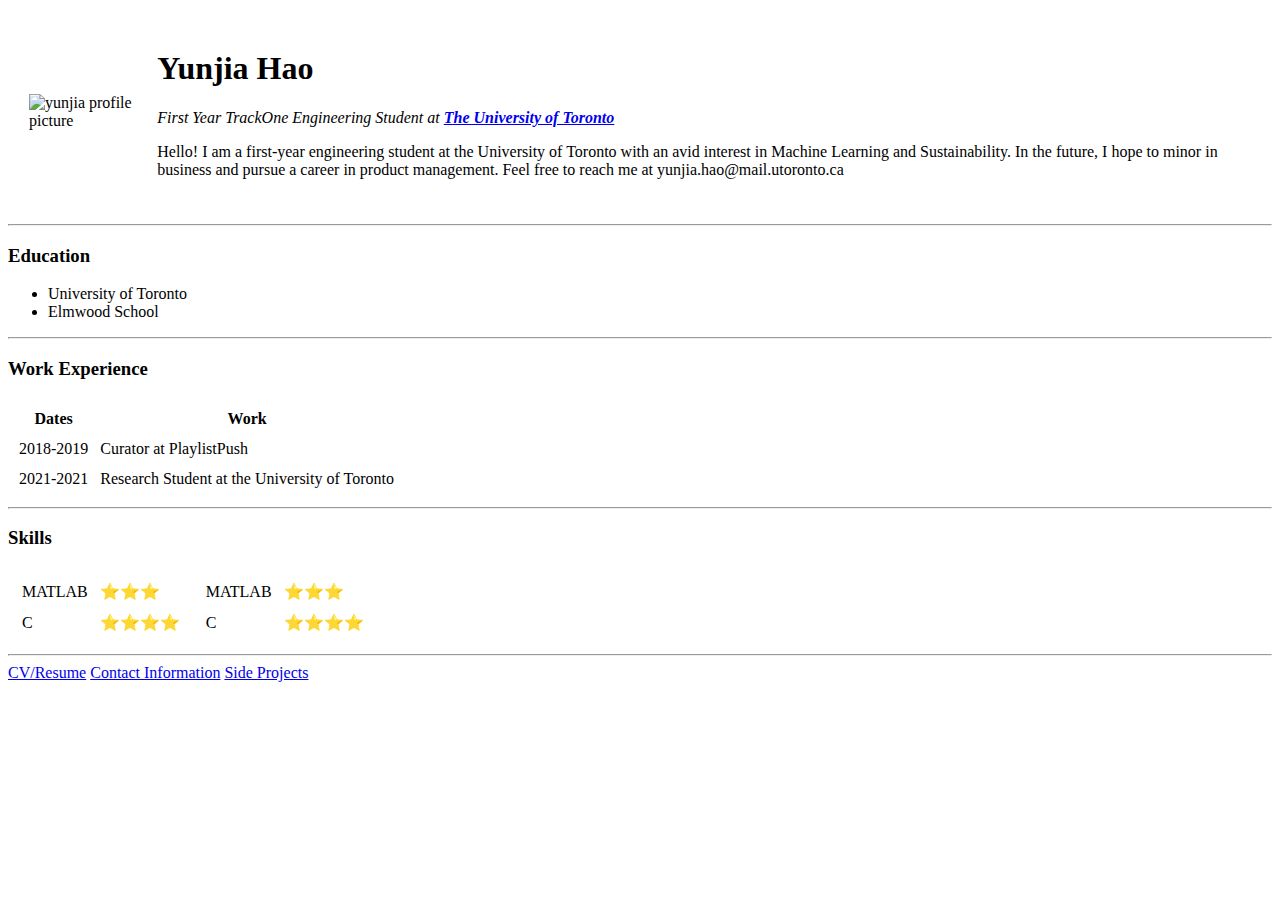
==== index.html @ fc9ffe54 "initial cv files" ====
<!DOCTYPE html>
<html lang="en" dir="ltr">

<head>
  <meta charset="utf-8">
  <title>Yunjia's Personal Site</title>
</head>

<body>
  <table cellspacing="20">
    <tr>
      <td>
        <img src="yunjia.png" width="200" height="200" alt="yunjia profile picture" />
      </td>
      <td>
        <h1>Yunjia Hao</h1>
        <p><em>First Year TrackOne Engineering Student at <strong><a href="https://www.utoronto.ca/">The University of Toronto</a></strong></em></p>
        <p>Hello! I am a first-year engineering student at the University of Toronto with an avid interest in Machine Learning and Sustainability. In the future, I hope to minor in business and pursue a career in product management. Feel free to
          reach me
          at yunjia.hao@mail.utoronto.ca
        </p>
      </td>
    </tr>
  </table>
  <hr />
  <h3>Education</h3>
  <ul>
    <li>University of Toronto</li>
    <li>Elmwood School</li>
  </ul>
  <hr />
  <h3>Work Experience</h3>
  <table cellspacing="10">
    <thead>
      <tr>
        <th>Dates</th>
        <th>Work</th>
      </tr>
    </thead>
    <tbody>
      <tr>
        <td>2018-2019</td>
        <td>Curator at PlaylistPush</td>
      </tr>
      <tr>
        <td>2021-2021</td>
        <td>Research Student at the University of Toronto</td>
</tr>
</tbody>
</table>
<hr />
<h3>Skills</h3>
<table>
  <tr>
    <td>
      <table cellspacing="10">
        <tr>
          <td>MATLAB</td>
          <td>⭐⭐⭐</td>
        </tr>
        <tr>
          <td>C</td>
          <td>⭐⭐⭐⭐</td>
        </tr>
      </table>
    </td>
    <td>
      <table cellspacing="10">
        <tr>
          <td>MATLAB</td>
          <td>⭐⭐⭐</td>
        </tr>
        <tr>
          <td>C</td>
          <td>⭐⭐⭐⭐</td>
        </tr>
      </table>
    </td>
  </tr>
</table>
  <hr />
  <a href="CV.html"> CV/Resume</a>
  <a href="contactinfo.html"> Contact Information</a>
  <a href="sideprojects.html"> Side Projects</a>
  </body>
</html>
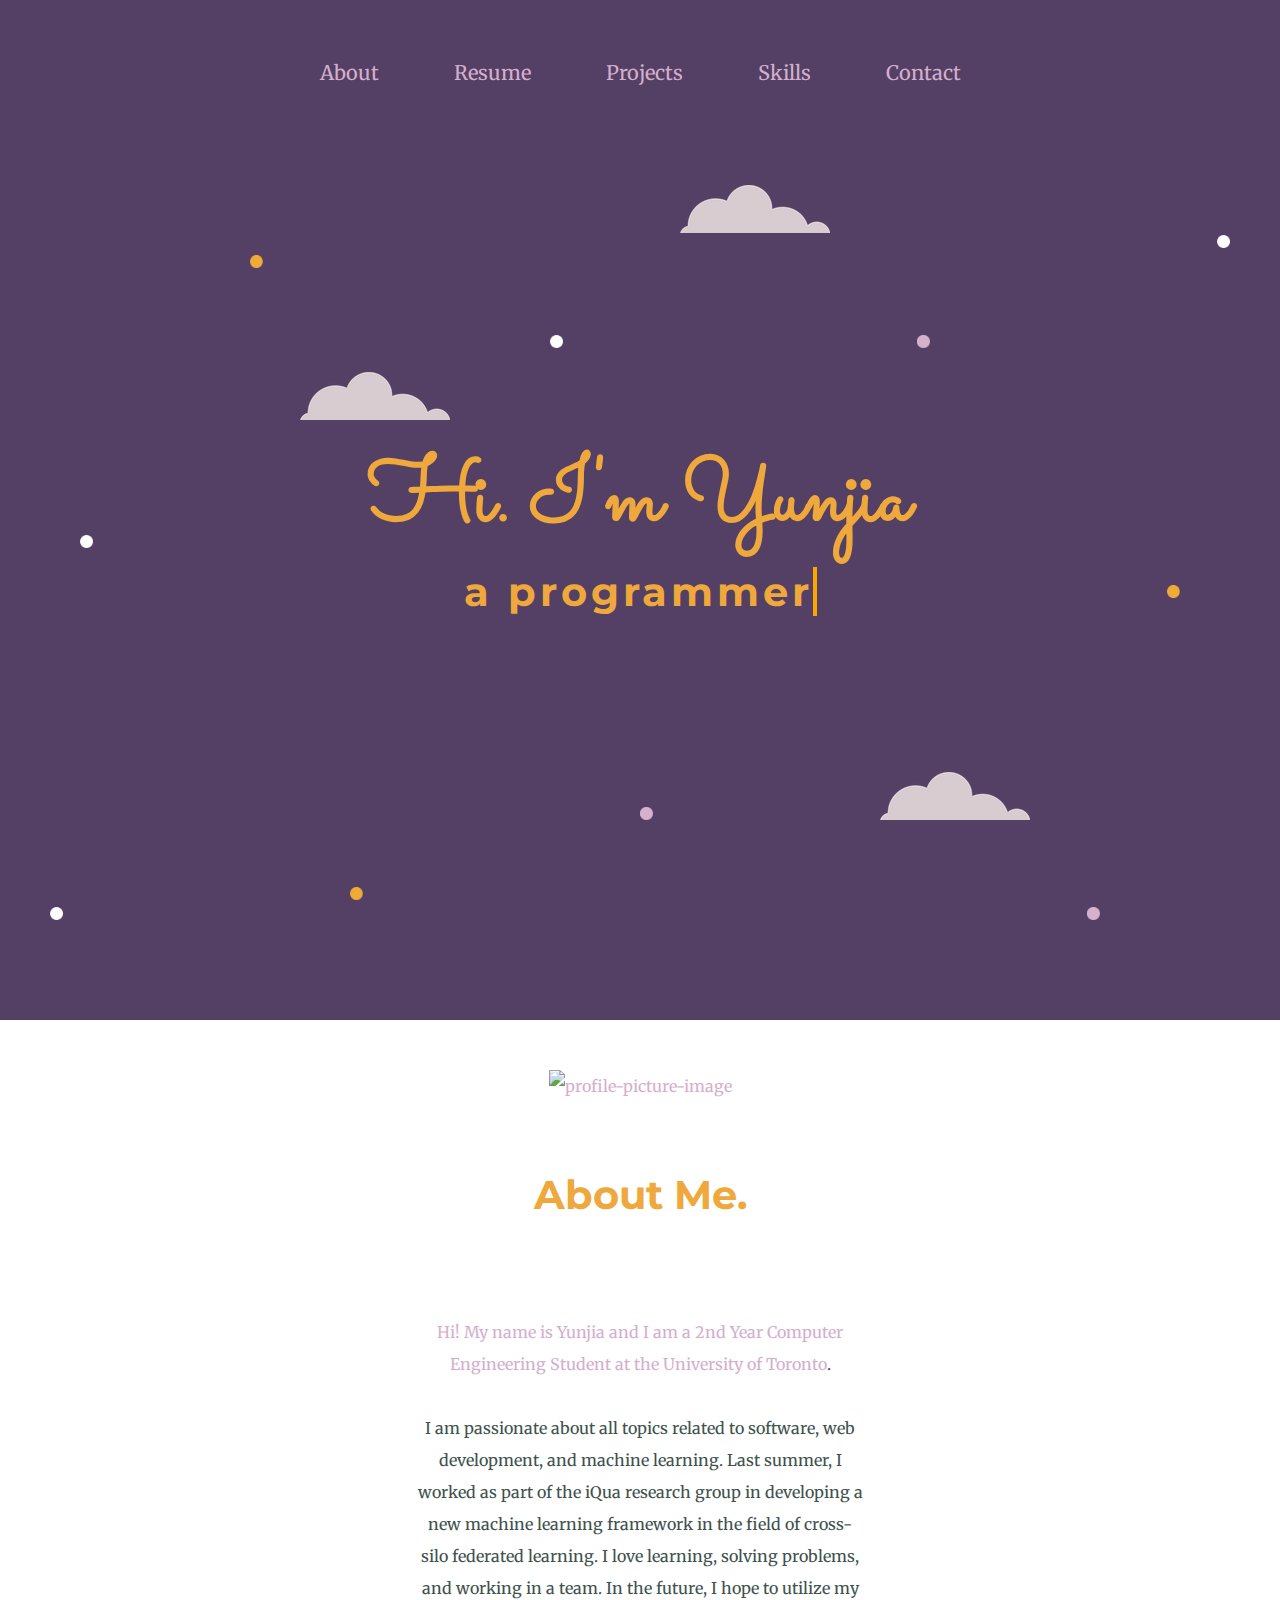
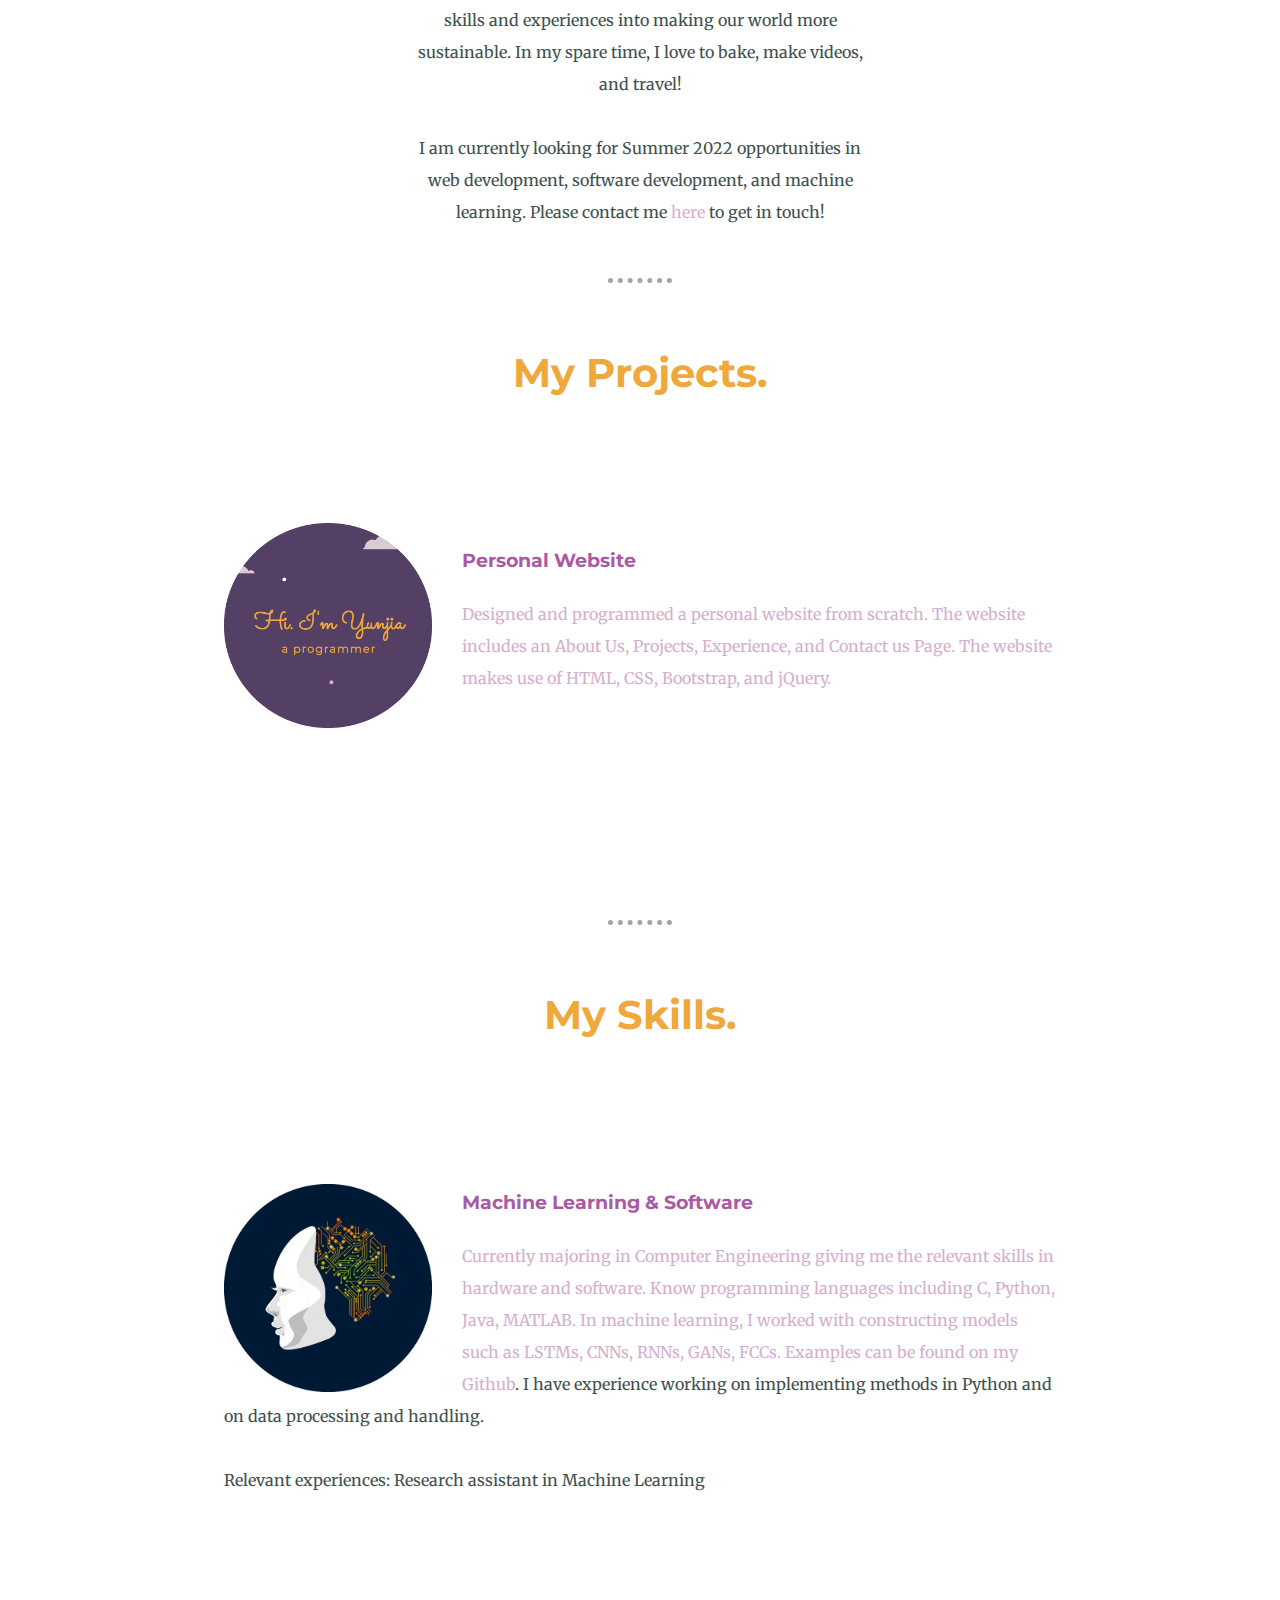
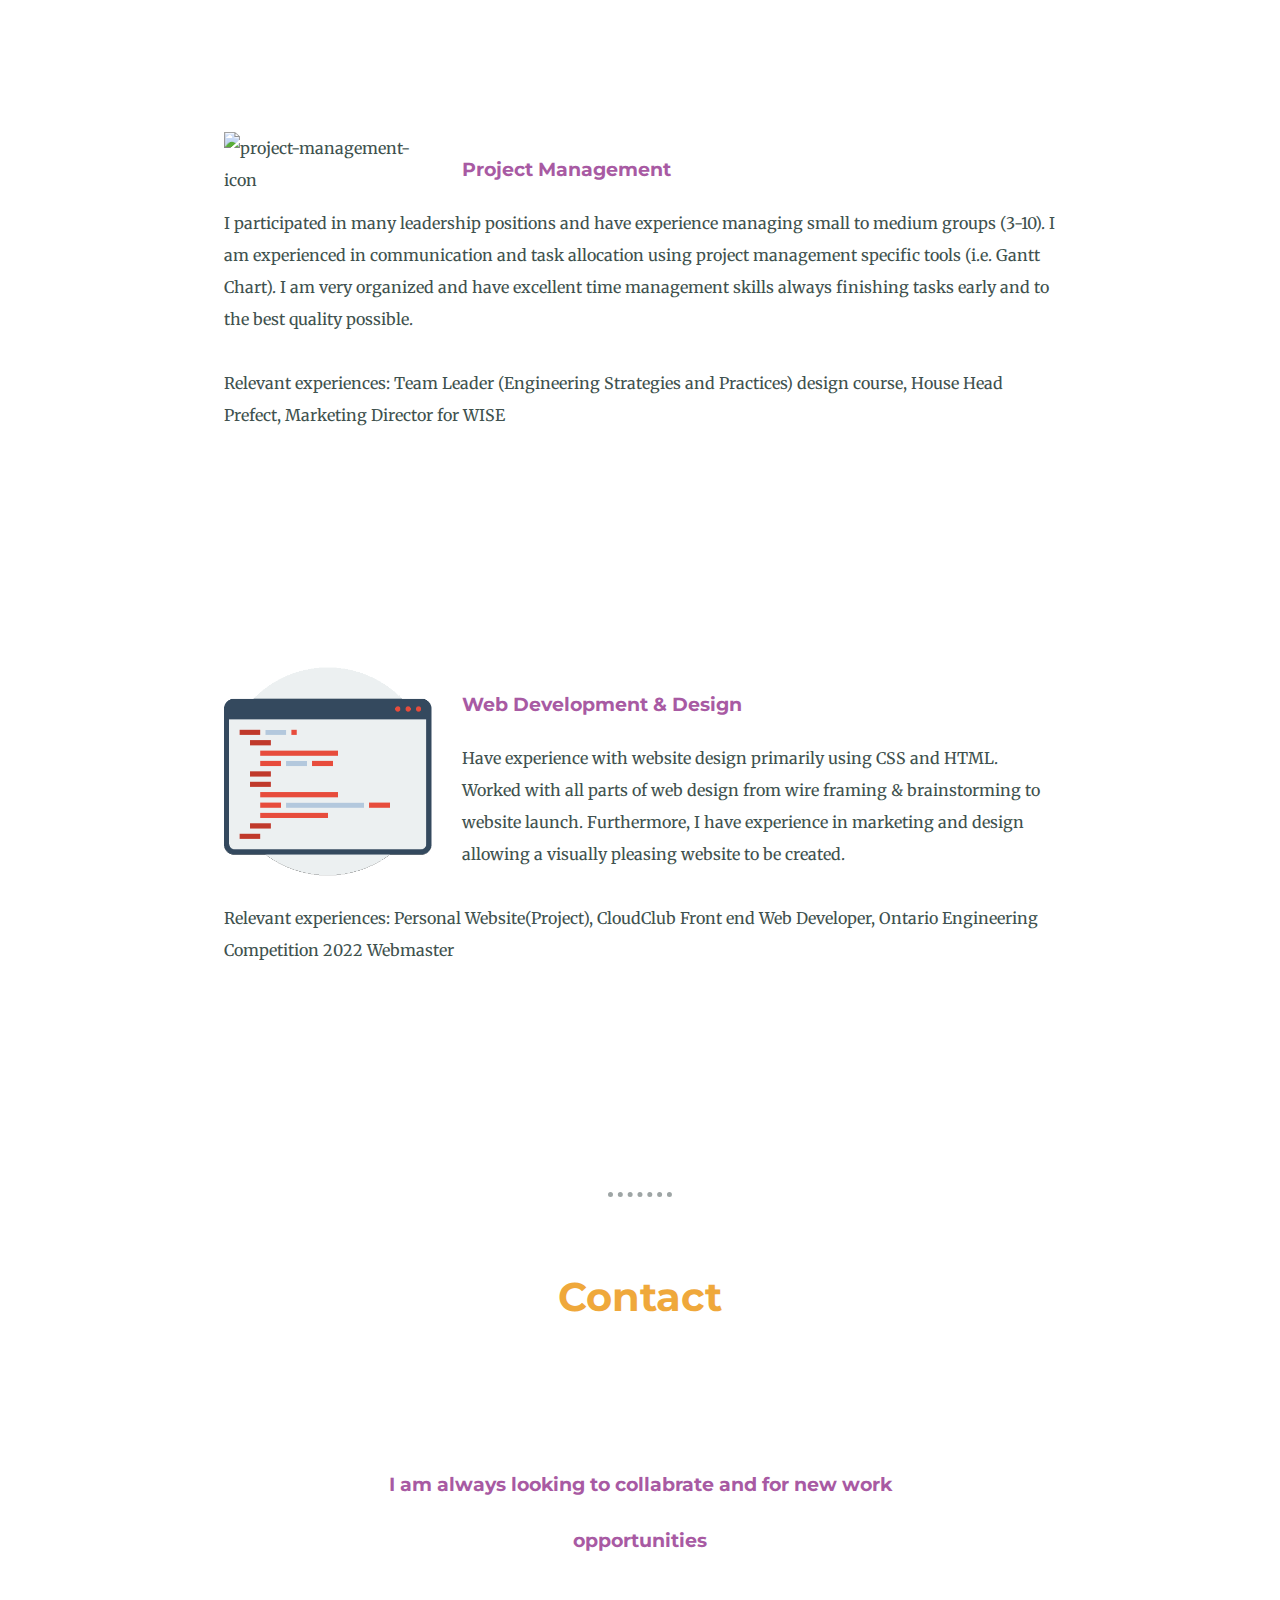
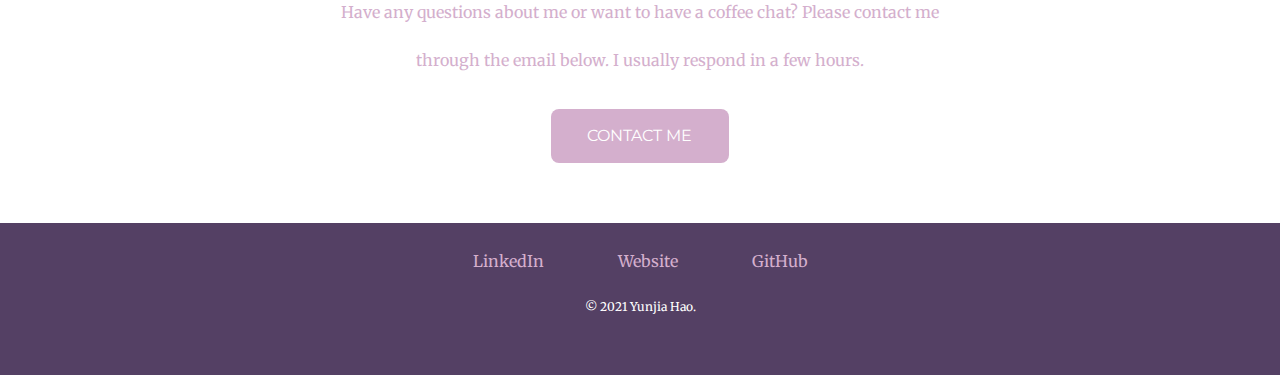
==== commit 856ed363: "Add files via upload" ====
--- a/index.html
+++ b/index.html
@@ -1,86 +1,132 @@
 <!DOCTYPE html>
-<html lang="en" dir="ltr">
+<html>
+  <head>
+    <meta charset="utf-8">
+    <title>Yunjia Hao</title>
+    <link rel="icon" href="favicon.ico">
+    <link rel="preconnect" href="https://fonts.gstatic.com">
+    <link href="https://fonts.googleapis.com/css2?family=Merriweather&family=Montserrat&family=Sacramento&display=swap" rel="stylesheet">
+  
+      <!-- CSS StyleSheets -->
+  <link href="https://cdn.jsdelivr.net/npm/bootstrap@5.0.2/dist/css/bootstrap.min.css" rel="stylesheet" integrity="sha384-EVSTQN3/azprG1Anm3QDgpJLIm9Nao0Yz1ztcQTwFspd3yD65VohhpuuCOmLASjC" crossorigin="anonymous">
+  <link rel="stylesheet" href="css/styles.css">
 
-<head>
-  <meta charset="utf-8">
-  <title>Yunjia's Personal Site</title>
-</head>
+    <!-- Font Awesone Icons -->
+    <script src="https://kit.fontawesome.com/dd083757b3.js" crossorigin="anonymous"></script>
+ 
+    <!-- Bootstrap scripts -->
+<script src="https://code.jquery.com/jquery-3.5.1.slim.min.js"
+integrity="sha384-DfXdz2htPH0lsSSs5nCTpuj/zy4C+OGpamoFVy38MVBnE+IbbVYUew+OrCXaRkfj"
+crossorigin="anonymous"></script>
+<script src="https://cdn.jsdelivr.net/npm/bootstrap@4.6.0/dist/js/bootstrap.bundle.min.js"
+integrity="sha384-Piv4xVNRyMGpqkS2by6br4gNJ7DXjqk09RmUpJ8jgGtD7zP9yug3goQfGII0yAns"
+crossorigin="anonymous"></script>
+  </head>
+  <body>
 
-<body>
-  <table cellspacing="20">
-    <tr>
-      <td>
-        <img src="yunjia.png" width="200" height="200" alt="yunjia profile picture" />
-      </td>
-      <td>
-        <h1>Yunjia Hao</h1>
-        <p><em>First Year TrackOne Engineering Student at <strong><a href="https://www.utoronto.ca/">The University of Toronto</a></strong></em></p>
-        <p>Hello! I am a first-year engineering student at the University of Toronto with an avid interest in Machine Learning and Sustainability. In the future, I hope to minor in business and pursue a career in product management. Feel free to
-          reach me
-          at yunjia.hao@mail.utoronto.ca
-        </p>
-      </td>
-    </tr>
-  </table>
-  <hr />
-  <h3>Education</h3>
-  <ul>
-    <li>University of Toronto</li>
-    <li>Elmwood School</li>
-  </ul>
-  <hr />
-  <h3>Work Experience</h3>
-  <table cellspacing="10">
-    <thead>
-      <tr>
-        <th>Dates</th>
-        <th>Work</th>
-      </tr>
-    </thead>
-    <tbody>
-      <tr>
-        <td>2018-2019</td>
-        <td>Curator at PlaylistPush</td>
-      </tr>
-      <tr>
-        <td>2021-2021</td>
-        <td>Research Student at the University of Toronto</td>
-</tr>
-</tbody>
-</table>
-<hr />
-<h3>Skills</h3>
-<table>
-  <tr>
-    <td>
-      <table cellspacing="10">
-        <tr>
-          <td>MATLAB</td>
-          <td>⭐⭐⭐</td>
-        </tr>
-        <tr>
-          <td>C</td>
-          <td>⭐⭐⭐⭐</td>
-        </tr>
-      </table>
-    </td>
-    <td>
-      <table cellspacing="10">
-        <tr>
-          <td>MATLAB</td>
-          <td>⭐⭐⭐</td>
-        </tr>
-        <tr>
-          <td>C</td>
-          <td>⭐⭐⭐⭐</td>
-        </tr>
-      </table>
-    </td>
-  </tr>
-</table>
-  <hr />
-  <a href="CV.html"> CV/Resume</a>
-  <a href="contactinfo.html"> Contact Information</a>
-  <a href="sideprojects.html"> Side Projects</a>
+    <div class= "nav-bar">
+      <a href= "#about_me" class="footer-link">About</a>
+      <a class="footer-link" href="/Users/Yunjin/Documents/Web Development/CSS-My Site/documents/resume.pdf">Resume</a>
+      <a href= "#my_projects" class="footer-link">Projects</a>
+      <a href= "#skills" class="footer-link">Skills</a>
+      <a href= "#contact_me" class="footer-link">Contact</a>
+    </div>
+    <div class="top-container">
+    
+      <img src="images/cloud.png" alt="cloud-img" class="top-cloud">
+        <h1>Hi. I'm Yunjia</h1>
+        <div class="typewriter"><h2 class='typed-text'>a programmer</h2><br></div>
+        <img src="images/cloud.png" alt="cloud-img" class="bottom-cloud">
+        <img src="images/cloud.png" alt="cloud-img" class="another-cloud">
+        <img src="images/circle.png" alt="circle-img" class="circle-1">
+        <img src="images/circle.png" alt="circle-img" class="circle-2">
+        <img src="images/circle.png" alt="circle-img" class="circle-3">
+        <img src="images/circle.png" alt="circle-img" class="circle-4">
+        <img src="images/yellow-circle.png" alt="yellow-circle" class="ycircle-1">
+        <img src="images/yellow-circle.png" alt="yellow-circle" class="ycircle-2">
+        <img src="images/yellow-circle.png" alt="yellow-circle" class="ycircle-3">
+        <img src="images/purple-circle.png" alt="purple-circle" class= "pcircle-1">
+        <img src="images/purple-circle.png" alt="purple-circle" class= "pcircle-2">
+        <img src="images/purple-circle.png" alt="purple-circle" class= "pcircle-3">
+
+
+    </div>
+
+    <div class="middle-container">
+      <a id="about_me">
+      <div class="profile">
+        <img src="images/yunjia.png" class="profile-pic" width="200" height="200" alt="profile-picture-image">
+        <h2>About Me.</h2><br>
+        <p>Hi! My name is Yunjia and I am a 2nd Year Computer Engineering Student at the <a href="https://www.utoronto.ca/">University of Toronto</a>. <br><br>
+
+          I am passionate about all topics related to software, web development, and machine learning. Last summer, I worked as part of the iQua research group in developing a new machine learning framework in the field of cross-silo federated learning. I love learning, solving problems, and working in a team. In the future, I hope to utilize my skills and experiences into making our world more sustainable. In my spare time, I love to bake, make videos, and travel! 
+          
+          <br><br>I am currently looking for Summer 2022 opportunities in web development, software development, and machine learning. Please contact me <a href="mailto:yunjia.hao@mail.utoronto.ca">here</a> to get in touch! </p>
+      </div>
+    </a>
+      <hr/>
+      <div class="skills">
+        <a id="my_projects">
+        <h2>My Projects.</h2>
+        <div class="skill-row">
+          <img class="computing" src="images/website-icon.png" alt="website picture">
+          <h3>Personal Website</h3>
+          <p>Designed and programmed a personal website from scratch. The website includes an About Us, Projects, Experience, and Contact us Page. The website makes use of HTML, CSS, Bootstrap, and jQuery.</p>
+          <a role="button" href="https://www.google.ca/" class="btn btn-lg btn-outline-dark btn-icon-button"><i class="fab fa-github"></i></a>
+
+
+        </div>
+<!--         <div class="skill-row">
+          <img class="project-management" src="images/project-management.gif" alt="project-management-icon">
+          <h3>Project 2 </h3>
+          <p>Lorem ipsum dolor sit amet, mauris sed consectetuer. Etiam et eu, bibendum interdum, lacus quis mauris. Curabitur wisi, quisque vel eu, rutrum nam.</p>
+          <a role="button" href="https://www.google.ca/" class="btn btn-lg btn-outline-dark btn-icon-button"><i class="fab fa-github"></i></a>
+        </div>
+      </div> -->
+    </a>
+      <hr />
+      <a id="skills">
+      <div class="skills">
+        <h2>My Skills.</h2>
+        <div class="skill-row">
+          <img class="computing" src="images/ai.png" alt="coding picture">
+          <h3>Machine Learning & Software</h3>
+          <p>Currently majoring in Computer Engineering giving me the relevant skills in hardware and software. Know programming languages including C, Python, Java, MATLAB. 
+
+            In machine learning, I worked with constructing models such as LSTMs, CNNs, RNNs, GANs, FCCs. Examples can be found on my <a href="https://github.com/yunjia1/">Github</a>. I have experience working on implementing methods in Python and on data processing and handling. 
+            
+            <br><br>Relevant experiences: Research assistant in Machine Learning </p>
+        </div>
+        <div class="skill-row">
+          <img class="computing" src="images/project-management.gif" alt="project-management-icon">
+          <h3>Project Management</h3>
+          <p>I participated in many leadership positions and have experience managing small to medium groups (3-10). I am experienced in communication and task allocation using project management specific tools (i.e. Gantt Chart). I am very organized and have excellent time management skills always finishing tasks early and to the best quality possible. <br><br>Relevant experiences: Team Leader (Engineering Strategies and Practices) design course, House Head Prefect, Marketing Director for WISE</p>
+        </div>
+        <div class="skill-row">
+          <img class="computing" src="images/coding.gif" alt="coding picture">
+          <h3>Web Development & Design</h3>
+          <p>Have experience with website design primarily using CSS and HTML. Worked with all parts of web design from wire framing & brainstorming to website launch. Furthermore, I have experience in marketing and design allowing a visually pleasing website to be created. 
+
+            <br><br>Relevant experiences: Personal Website(Project), CloudClub Front end Web Developer, Ontario Engineering Competition 2022 Webmaster</p>
+        </div>
+      </div>
+      </a>
+      <hr />
+      <a id="contact_me">
+      <div class="contact-me">
+        <h2>Contact</h2><br>
+        <h3>I am always looking to collabrate and for new work opportunities</h3>
+        <p>Have any questions about me or want to have a coffee chat? Please contact me through the email below. I usually respond in a few hours.</p>
+        <a href="mailto:yunjia.hao@mail.utoronto.ca" class="contactme_button">CONTACT ME</a>
+      </div>
+    </div>
+  </a>
+    
+    <div class="bottom-container">
+      <a class="footer-link" href="https://www.linkedin.com/in/yunjia-hao-076136199/">LinkedIn</a>
+      <a class="footer-link" href="https://www.appbrewery.co/">Website</a>
+      <a class="footer-link" href="https://github.com/yunjia1">GitHub</a>
+      <p class="copyright">© 2021 Yunjia Hao.</p>
+    </div>    
   </body>
 </html>
--- a/css/styles.css
+++ b/css/styles.css
@@ -0,0 +1,264 @@
+body {
+  margin: 0;
+  text-align: center;
+  font-family: "Merriweather", serif;
+  color: #40514e;
+}
+
+.nav-bar {
+  background-color: #544064ff;
+  padding-top: 60px;
+  padding-bottom: 50px;
+  font-size: 125%;
+}
+.top-container {
+  background-color: #544064ff;
+  position: relative;
+  padding-top: 250px;
+  padding-bottom: 400px;
+}
+.middle-container {
+  line-height: 2;
+  padding: 0;
+}
+.bottom-container {
+  background-color: #544064ff;
+  position: relative;
+  padding: 30px;
+  line-height: 1;
+}
+
+h1 {
+  font-size: 5.625rem; /*16px = 100% = 1em*/
+  margin: 50px auto 0 auto;
+  font-family: "Sacramento", cursive;
+  color: #efa83bff;
+}
+
+h2 {
+  font-family: "Montserrat", sans-serif;
+  color: #efa83bff;
+  font-size: 2.5rem;
+}
+.typed-text {
+  display: inline-block;
+}
+h3 {
+  font-family: "Montserrat", sans-serif;
+  color: #a85aa3ff;
+}
+
+hr {
+  border-style: dotted none none;
+  border-color: #9ea5a5;
+  border-width: 5px;
+  width: 5%;
+}
+
+.profile {
+  width: 35%;
+  margin: 50px auto 50px;
+  line-height: 2;
+}
+
+.profile-pic {
+  margin-bottom: 20px;
+}
+.skills {
+  margin: 50px auto 50px;
+}
+.skill-row {
+  text-align: left;
+  width: 65%;
+  margin: 100px auto 200px;
+  padding: 10px 20px;
+}
+
+.contact-me {
+  width: 50%;
+  margin: 40px auto 60px;
+  line-height: 3;
+}
+
+.projects-row {
+  margin: 100px auto 200px;
+}
+a {
+  color: #d4afcdff;
+  text-decoration: none;
+}
+
+a:hover {
+  color: white;
+}
+
+.another-cloud {
+  position: absolute;
+  bottom: 200px;
+  right: 250px;
+}
+.bottom-cloud {
+  position: absolute;
+  bottom: 600px;
+  left: 300px;
+}
+
+.top-cloud {
+  position: absolute;
+  top: 50px;
+  right: 450px;
+}
+
+.circle-1 {
+  width: 1%;
+  position: absolute;
+  bottom: 100px;
+  left: 50px;
+}
+
+.circle-2 {
+  width: 1%;
+  position: absolute;
+  top: 100px;
+  right: 50px;
+}
+
+.circle-3 {
+  width: 1%;
+  position: absolute;
+  top: 400px;
+  left: 80px;
+}
+
+.circle-4 {
+  width: 1%;
+  position: absolute;
+  top: 200px;
+  left: 550px;
+}
+
+.ycircle-1 {
+  width: 1%;
+  position: absolute;
+  top: 120px;
+  left: 250px;
+}
+
+.ycircle-2 {
+  width: 1%;
+  position: absolute;
+  right: 100px;
+  top: 450px;
+}
+
+.ycircle-3 {
+  width: 1%;
+  position: absolute;
+  left: 350px;
+  bottom: 120px;
+}
+
+.pcircle-1 {
+  width: 1%;
+  position: absolute;
+  right: 180px;
+  bottom: 100px;
+}
+
+.pcircle-2 {
+  width: 1%;
+  position: absolute;
+  right: 350px;
+  top: 200px;
+}
+
+.pcircle-3 {
+  width: 1%;
+  position: absolute;
+  bottom: 200px;
+}
+.computing {
+  width: 25%;
+  float: left;
+  margin-right: 30px;
+}
+
+.project-management {
+  width: 30%;
+  float: right;
+  margin-right: 30px;
+}
+
+.contactme_button {
+  display: block;
+  width: 27%;
+  background-color: #d4afcdff;
+  color: white;
+  font-family: "Montserrat", sans-serif;
+  padding: 3px;
+  font-size: 16px;
+  cursor: pointer;
+  text-align: center;
+  margin: 25px auto 25px;
+  border-radius: 8px;
+  text-decoration: none;
+}
+
+.contactme_button:hover {
+  background-color: #ddd;
+  color: black;
+}
+
+.footer-link {
+  font: "Montserrat", sans-serif;
+  color: #d4afcdff;
+  padding: 20px;
+  margin: 15px;
+  text-decoration: none;
+}
+
+.footer-link:hover {
+  color: white;
+}
+
+.copyright {
+  color: white;
+  font-size: 0.75rem;
+  padding: 20px;
+}
+
+.typewriter h2 {
+  overflow: hidden; /* Ensures the content is not revealed until the animation */
+  border-right: 0.1em solid orange; /* The typwriter cursor */
+  white-space: nowrap; /* Keeps the content on a single line */
+  margin: 0 auto; /* Gives that scrolling effect as the typing happens */
+  letter-spacing: 0.1em; /* Adjust as needed */
+  animation: typing 1.5s steps(40, end), blink-caret 0.75s step-end infinite;
+}
+
+/* The typing effect */
+@keyframes typing {
+  from {
+    width: 0;
+  }
+  to {
+    width: 45%;
+  }
+}
+
+/* The typewriter cursor effect */
+@keyframes blink-caret {
+  from,
+  to {
+    border-color: transparent;
+  }
+  50% {
+    border-color: orange;
+  }
+}
+.fab fa-github {
+  width: 20%;
+}
+.icon-button {
+  font-size: 50px;
+}
